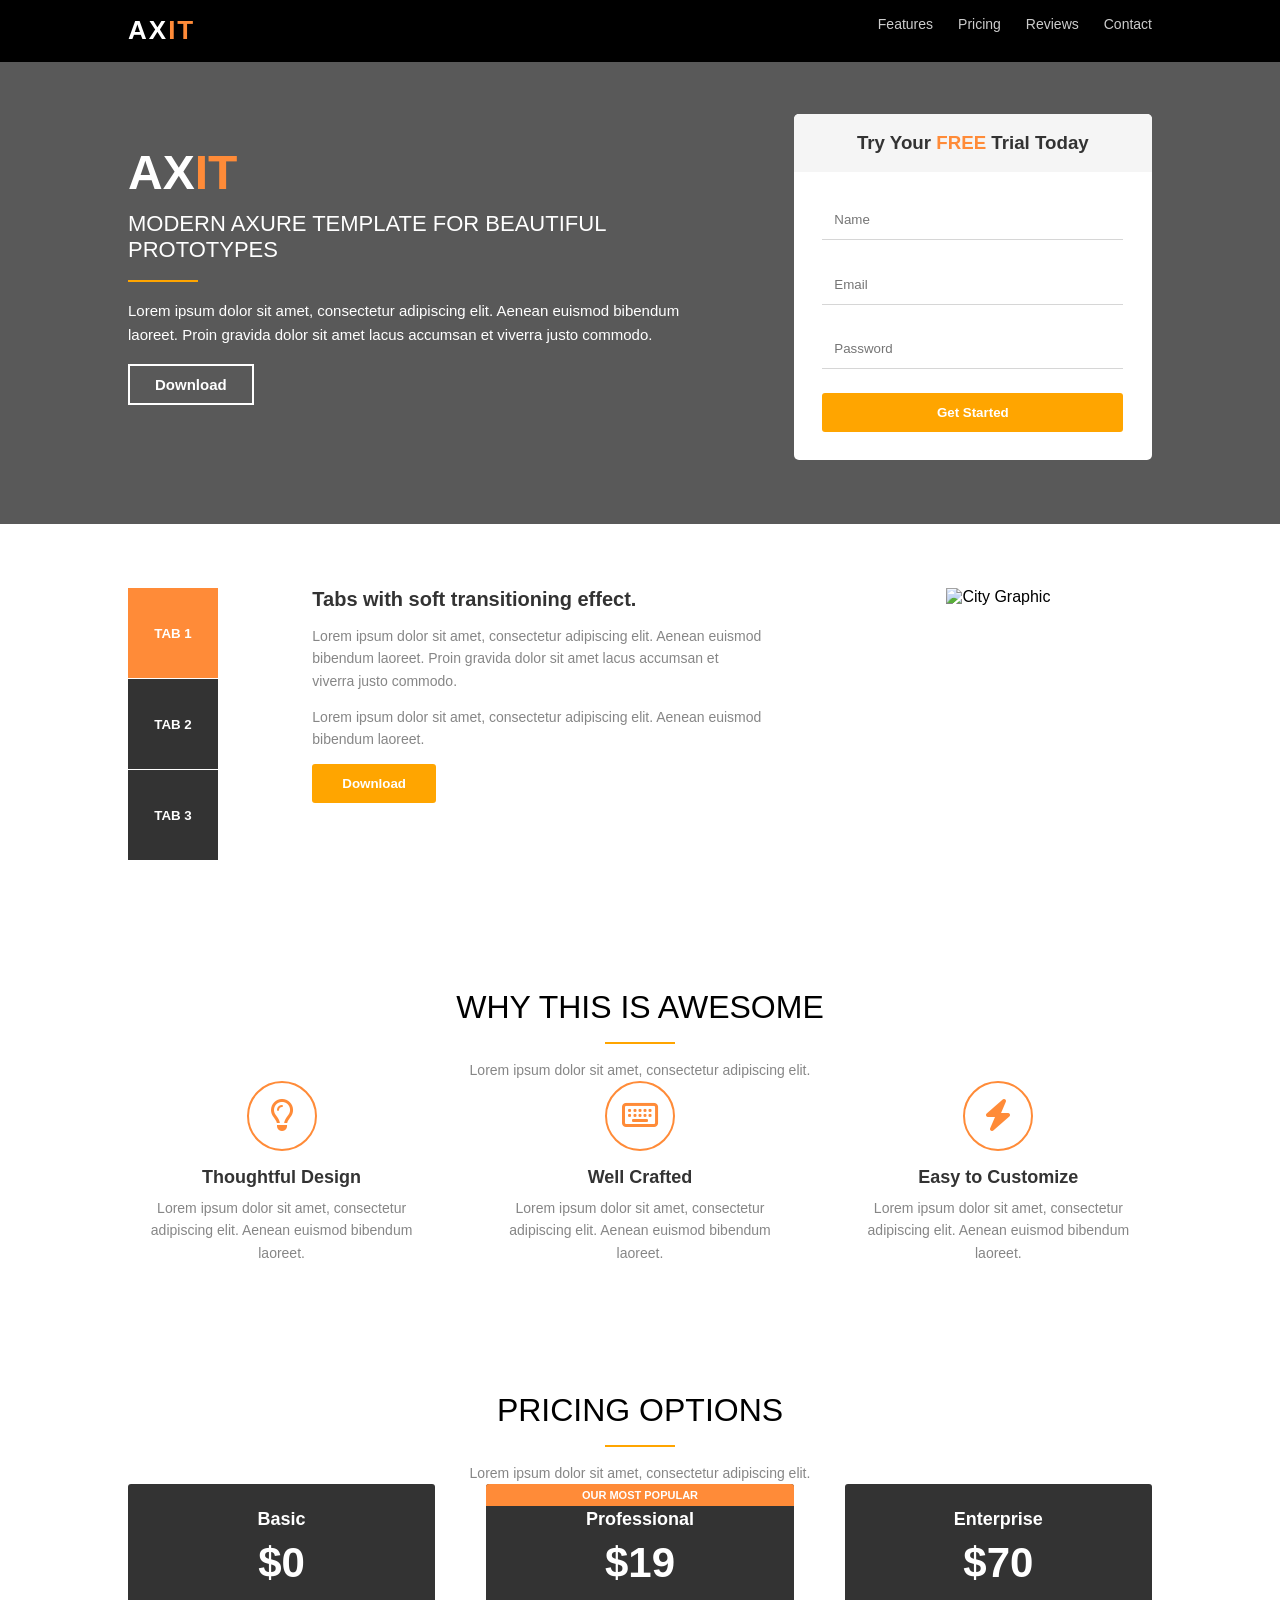
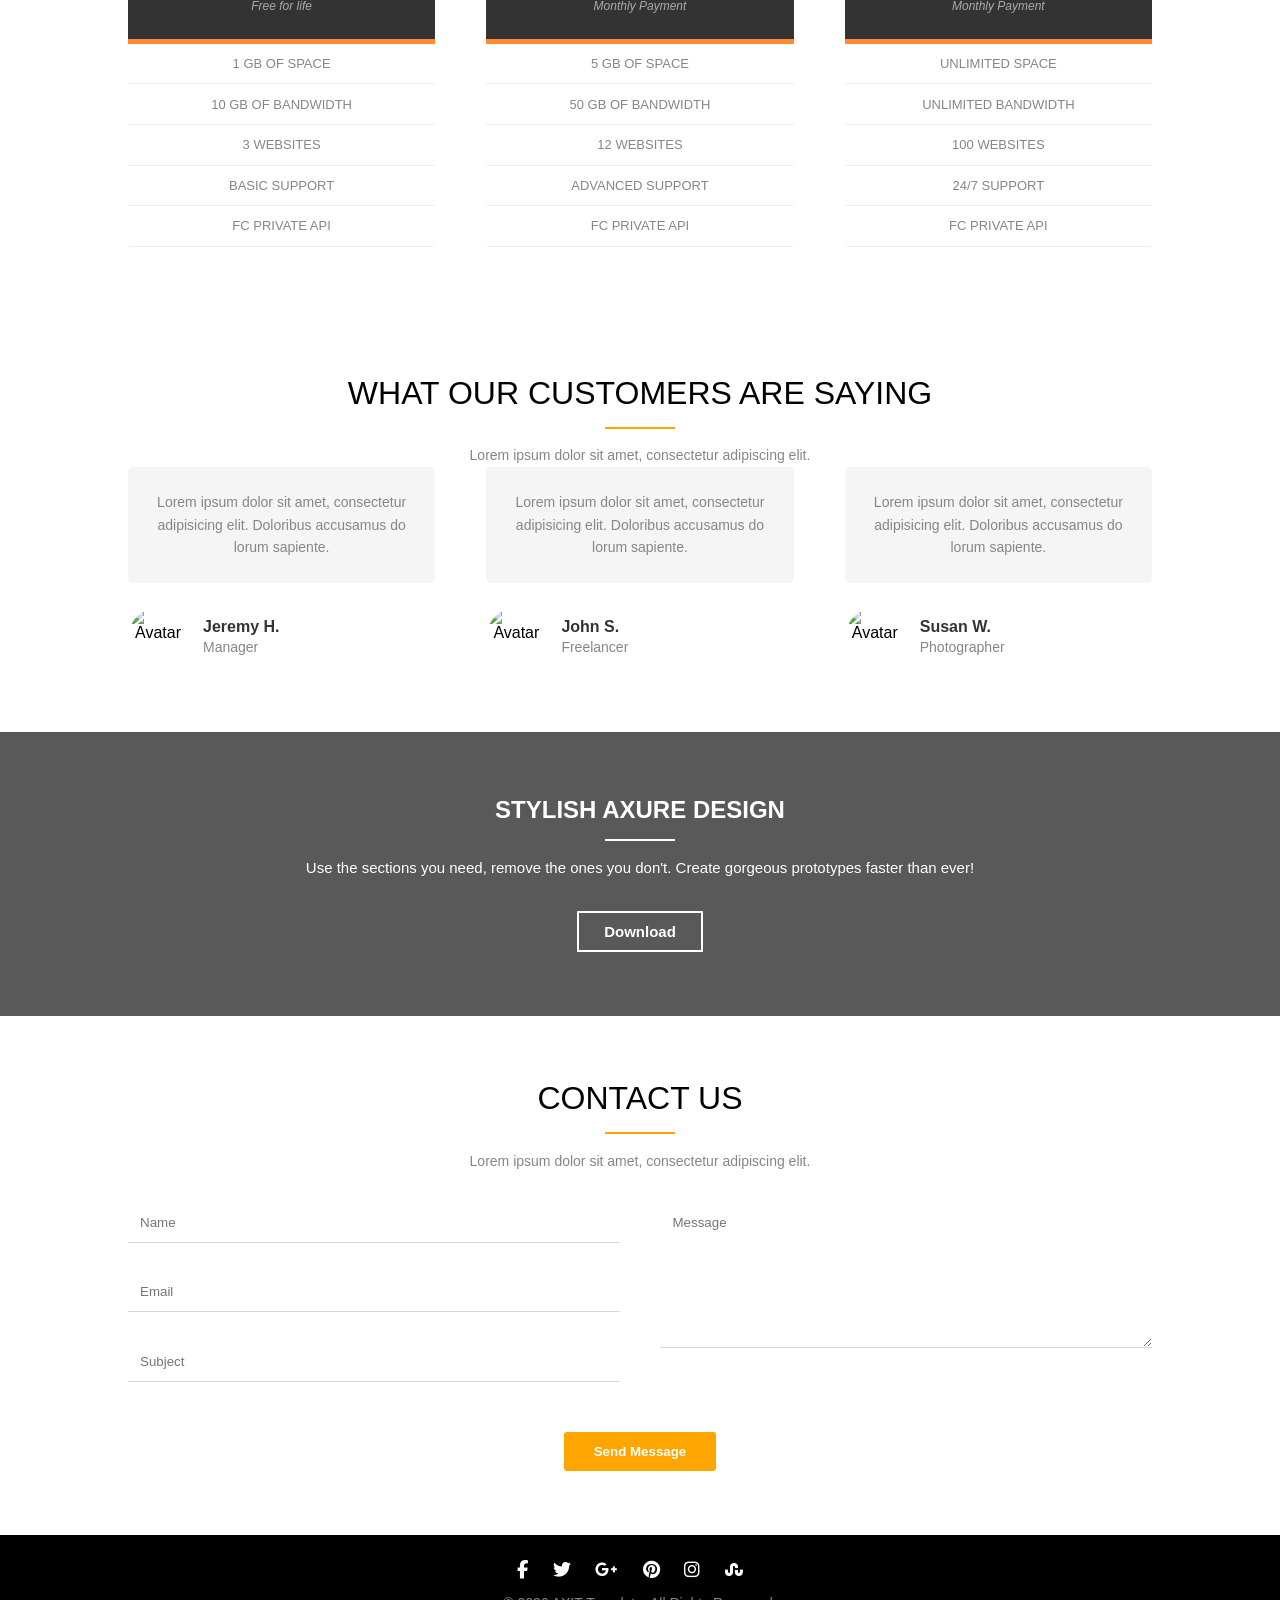
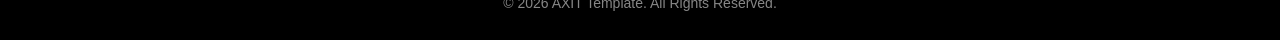
==== html_session4/index.html @ d78bab98 "tasks" ====
<!DOCTYPE html>
<html lang="en">

<head>
    <meta charset="UTF-8">
    <meta name="viewport" content="width=device-width, initial-scale=1.0">
    <title>AXIT Full Design</title>
    
    <!-- Font Awesome CDN -->
    <link rel="stylesheet" href="https://cdnjs.cloudflare.com/ajax/libs/font-awesome/6.5.1/css/all.min.css" />
    <link rel="stylesheet" href="css/style.css">
</head>

<body>
    <!-- NAVBAR -->
    <nav class="bg-dark text-white">
        <div class="container">
            <div class="logo float-left">
                <a href="#">AX<span>IT</span></a>
            </div>
            <ul class="nav-links float-right">
                <li><a href="#features">Features</a></li>
                <li><a href="#pricing">Pricing</a></li>
                <li><a href="#reviews">Reviews</a></li>
                <li><a href="#contact">Contact</a></li>
            </ul>
            <div class="clear"></div>
        </div>
    </nav>

    <!--  BANNER SECTION -->
    <section class="hero-section bg-img text-white">
        <div class="overlay padding-top-bottom">
            <div class="container">
                
                <div class="hero-content float-left">
                    <h1 class="logo-text">AX<span>IT</span></h1>
                    <h2>MODERN AXURE TEMPLATE FOR BEAUTIFUL PROTOTYPES</h2>
                    <hr class="hr-left hr-orange">
                    <p class="text-light-white">Lorem ipsum dolor sit amet, consectetur adipiscing elit. Aenean euismod bibendum laoreet. Proin gravida dolor sit amet lacus accumsan et viverra justo commodo.</p>
                    <button class="btn-transparent text-white">Download</button>
                </div>

                <div class="hero-form float-right text-center">
                    <div class="form-header">
                        <h3>Try Your <span>FREE</span> Trial Today</h3>
                    </div>
                    <form class="form-body">
                        <input type="text" placeholder="Name">
                        <input type="email" placeholder="Email">
                        <input type="password" placeholder="Password">
                        <button type="button" class="btn-orange btn-block">Get Started</button>
                    </form>
                </div>

                <div class="clear"></div>
            </div>
        </div>
    </section>

    <!-- 4. TABS SECTION -->
    <section class="tabs-section bg-light padding-top-bottom" id="features">
        <div class="container">
            <div class="tab-buttons float-left">
                <button class="tab-btn active">TAB 1</button>
                <button class="tab-btn">TAB 2</button>
                <button class="tab-btn">TAB 3</button>
            </div>

            <div class="tab-content float-left">
                <h3>Tabs with soft transitioning effect.</h3>
                <p class="text-light">Lorem ipsum dolor sit amet, consectetur adipiscing elit. Aenean euismod bibendum laoreet. Proin gravida dolor sit amet lacus accumsan et viverra justo commodo.</p>
                <p class="text-light">Lorem ipsum dolor sit amet, consectetur adipiscing elit. Aenean euismod bibendum laoreet.</p>
                <button class="btn-orange">Download</button>
            </div>

            <div class="tab-image float-right text-center">
                <img src="https://imgs.search.brave.com/rQVAR0Qed2WCeFYQwuxj2axhdK0CxvWxcbKxpM0lQdU/rs:fit:860:0:0:0/g:ce/aHR0cHM6Ly9tZWRp/YS5pc3RvY2twaG90/by5jb20vaWQvOTEz/ODg5NDM4L3Bob3Rv/L255Yy1kb3dudG93/bi1za3lzY3JhcGVy/cy5qcGc_cz02MTJ4/NjEyJnc9MCZrPTIw/JmM9NUxXdXhjSVpP/bHQwNDY4YVdFVEVE/Yl9lVzZJbUExX2Zj/WktmUDRNemtxST0" alt="City Graphic">
            </div>

            <div class="clear"></div>
        </div>
    </section>

    <!-- 7. WHY THIS IS AWESOME -->
    <section class="padding-top-bottom text-center">
        <div class="container">
            <h1 class="title-font">WHY THIS IS AWESOME</h1>
            <hr class="hr-style hr-orange">
            <p class="text-light sub-heading">Lorem ipsum dolor sit amet, consectetur adipiscing elit.</p>

            <div class="card float-left">
                <i class="fa-regular fa-lightbulb icon-circle"></i>
                <h3>Thoughtful Design</h3>
                <p class="text-light">Lorem ipsum dolor sit amet, consectetur adipiscing elit. Aenean euismod bibendum laoreet.</p>
            </div>

            <div class="card float-left card-margin">
                <i class="fa-regular fa-keyboard icon-circle"></i>
                <h3>Well Crafted</h3>
                <p class="text-light">Lorem ipsum dolor sit amet, consectetur adipiscing elit. Aenean euismod bibendum laoreet.</p>
            </div>

            <div class="card float-left">
                <i class="fa-solid fa-bolt icon-circle"></i>
                <h3>Easy to Customize</h3>
                <p class="text-light">Lorem ipsum dolor sit amet, consectetur adipiscing elit. Aenean euismod bibendum laoreet.</p>
            </div>

            <div class="clear"></div>
        </div>
    </section>

    <!-- 8. PRICING OPTIONS -->
    <section class="bg-light padding-top-bottom text-center" id="pricing">
        <div class="container">
            <h1 class="title-font">PRICING OPTIONS</h1>
            <hr class="hr-style hr-orange">
            <p class="text-light sub-heading">Lorem ipsum dolor sit amet, consectetur adipiscing elit.</p>

            <div class="price-box float-left">
                <div class="price-header">
                    <h3>Basic</h3>
                    <div class="price-amount">$0</div>
                    <span class="price-period">Free for life</span>
                </div>
                <ul class="price-body">
                    <li>1 GB OF SPACE</li>
                    <li>10 GB OF BANDWIDTH</li>
                    <li>3 WEBSITES</li>
                    <li>BASIC SUPPORT</li>
                    <li>FC PRIVATE API</li>
                </ul>
            </div>

            <div class="price-box float-left price-margin active-price">
                <div class="price-header">
                    <h3>Professional</h3>
                    <div class="price-amount">$19</div>
                    <span class="price-period">Monthly Payment</span>
                    <div class="ribbon">OUR MOST POPULAR</div>
                </div>
                <ul class="price-body">
                    <li>5 GB OF SPACE</li>
                    <li>50 GB OF BANDWIDTH</li>
                    <li>12 WEBSITES</li>
                    <li>ADVANCED SUPPORT</li>
                    <li>FC PRIVATE API</li>
                </ul>
            </div>

            <div class="price-box float-left">
                <div class="price-header">
                    <h3>Enterprise</h3>
                    <div class="price-amount">$70</div>
                    <span class="price-period">Monthly Payment</span>
                </div>
                <ul class="price-body">
                    <li>UNLIMITED SPACE</li>
                    <li>UNLIMITED BANDWIDTH</li>
                    <li>100 WEBSITES</li>
                    <li>24/7 SUPPORT</li>
                    <li>FC PRIVATE API</li>
                </ul>
            </div>

            <div class="clear"></div>
        </div>
    </section>

    <!-- 9. REVIEWS SECTION -->
    <section class="padding-top-bottom text-center" id="reviews">
        <div class="container">
            <h1 class="title-font">WHAT OUR CUSTOMERS ARE SAYING</h1>
            <hr class="hr-style hr-orange">
            <p class="text-light sub-heading">Lorem ipsum dolor sit amet, consectetur adipiscing elit.</p>

            <div class="card float-left">
                <div class="review-bubble">
                    <p class="text-light">Lorem ipsum dolor sit amet, consectetur adipisicing elit. Doloribus accusamus do lorum sapiente.</p>
                </div>
                <div class="author-box">
                    <img src="https://imgs.search.brave.com/K-6lNqvaDxLyiuefB7mvi7PeqDvSjrN-JHui2Lk-UnM/rs:fit:860:0:0:0/g:ce/aHR0cHM6Ly9tZWRp/YS5pc3RvY2twaG90/by5jb20vaWQvMTI4/OTIyMDU0NS9waG90/by9iZWF1dGlmdWwt/d29tYW4tc21pbGlu/Zy13aXRoLWNyb3Nz/ZWQtYXJtcy5qcGc_/cz02MTJ4NjEyJnc9/MCZrPTIwJmM9cW1P/VGtHc3RLajFxTjB6/UFZXai1uMjhvUkE2/X0JIUU44dVZMSVhn/MFRGOD0" alt="Avatar" class="float-left">
                    <div class="author-info float-left">
                        <h4>Jeremy H.</h4>
                        <p class="text-light">Manager</p>
                    </div>
                    <div class="clear"></div>
                </div>
            </div>

            <div class="card float-left card-margin">
                <div class="review-bubble">
                    <p class="text-light">Lorem ipsum dolor sit amet, consectetur adipisicing elit. Doloribus accusamus do lorum sapiente.</p>
                </div>
                <div class="author-box">
                    <img src="https://imgs.search.brave.com/K-6lNqvaDxLyiuefB7mvi7PeqDvSjrN-JHui2Lk-UnM/rs:fit:860:0:0:0/g:ce/aHR0cHM6Ly9tZWRp/YS5pc3RvY2twaG90/by5jb20vaWQvMTI4/OTIyMDU0NS9waG90/by9iZWF1dGlmdWwt/d29tYW4tc21pbGlu/Zy13aXRoLWNyb3Nz/ZWQtYXJtcy5qcGc_/cz02MTJ4NjEyJnc9/MCZrPTIwJmM9cW1P/VGtHc3RLajFxTjB6/UFZXai1uMjhvUkE2/X0JIUU44dVZMSVhn/MFRGOD0" alt="Avatar" class="float-left">
                    <div class="author-info float-left">
                        <h4>John S.</h4>
                        <p class="text-light">Freelancer</p>
                    </div>
                    <div class="clear"></div>
                </div>
            </div>

            <div class="card float-left">
                <div class="review-bubble">
                    <p class="text-light">Lorem ipsum dolor sit amet, consectetur adipisicing elit. Doloribus accusamus do lorum sapiente.</p>
                </div>
                <div class="author-box">
                    <img src="https://imgs.search.brave.com/K-6lNqvaDxLyiuefB7mvi7PeqDvSjrN-JHui2Lk-UnM/rs:fit:860:0:0:0/g:ce/aHR0cHM6Ly9tZWRp/YS5pc3RvY2twaG90/by5jb20vaWQvMTI4/OTIyMDU0NS9waG90/by9iZWF1dGlmdWwt/d29tYW4tc21pbGlu/Zy13aXRoLWNyb3Nz/ZWQtYXJtcy5qcGc_/cz02MTJ4NjEyJnc9/MCZrPTIwJmM9cW1P/VGtHc3RLajFxTjB6/UFZXai1uMjhvUkE2/X0JIUU44dVZMSVhn/MFRGOD0" alt="Avatar" class="float-left">
                    <div class="author-info float-left">
                        <h4>Susan W.</h4>
                        <p class="text-light">Photographer</p>
                    </div>
                    <div class="clear"></div>
                </div>
            </div>

            <div class="clear"></div>
        </div>
    </section>

    <!-- 10. STYLISH AXURE DESIGN BANNER -->
    <section class="banner-bottom bg-img text-white text-center">
        <div class="overlay padding-top-bottom">
            <div class="container">
                <h2>STYLISH AXURE DESIGN</h2>
                <hr class="hr-style hr-white">
                <p class="text-light-white">Use the sections you need, remove the ones you don't. Create gorgeous prototypes faster than ever!</p>
                <button class="btn-transparent text-white">Download</button>
            </div>
        </div>
    </section>

    <!-- 11. CONTACT US SECTION -->
    <section class="padding-top-bottom text-center" id="contact">
        <div class="container">
            <h1 class="title-font">CONTACT US</h1>
            <hr class="hr-style hr-orange">
            <p class="text-light sub-heading">Lorem ipsum dolor sit amet, consectetur adipiscing elit.</p>

            <form class="contact-form">
                <div class="form-left float-left">
                    <input type="text" placeholder="Name">
                    <input type="email" placeholder="Email">
                    <input type="text" placeholder="Subject">
                </div>
                <div class="form-right float-right">
                    <textarea placeholder="Message" rows="8"></textarea>
                </div>
                <div class="clear"></div>

                <button type="button" class="btn-orange">Send Message</button>
            </form>
        </div>
    </section>

    <!-- 12. FOOTER -->
    <footer class="bg-dark text-white text-center">
        <div class="container">
            <div class="footer-icons">
                <a href="#"><i class="fa-brands fa-facebook-f"></i></a>
                <a href="#"><i class="fa-brands fa-twitter"></i></a>
                <a href="#"><i class="fa-brands fa-google-plus-g"></i></a>
                <a href="#"><i class="fa-brands fa-pinterest"></i></a>
                <a href="#"><i class="fa-brands fa-instagram"></i></a>
                <a href="#"><i class="fa-brands fa-stumbleupon"></i></a>
                <a href="#"><i class="fa-rss"></i></a>
            </div>
            <p class="text-light">&copy; 2026 AXIT Template. All Rights Reserved.</p>
        </div>
    </footer>

</body>

</html>
---- html_session4/css/style.css ----
/* ================= RESET STYLES ================= */
* {
    margin: 0;
    padding: 0;
    box-sizing: border-box;
    font-family: 'Open Sans', sans-serif;
}

ul {
    list-style: none;
}

a {
    text-decoration: none;
    color: inherit;
}

html {
    scroll-behavior: smooth;
}

/* ================= UTILITY CLASSES ================= */
.container {
    width: 80%;
    margin: auto;
}

.padding-top-bottom {
    padding: 5% 0%;
}

.text-center {
    text-align: center;
}

.title-font {
    font-size: 32px;
    font-weight: 400;
    color: black;
}


.text-light {
    color: #868686;
    font-size: 14px;
    line-height: 1.6;
}

.text-light-white {
    color: white;
    font-size: 15px;
    line-height: 1.6;
}

.bg-light {
    background-color: white;
}

.bg-dark {
    background-color: #000000;
}

.text-white {
    color: white;
}

.float-left {
    float: left;
}

.float-right {
    float: right;
}

.clear {
    clear: both;
}

/* ================= HR LINES ================= */
.hr-style {
    width: 70px;
    margin: 1.5% auto;
}

.hr-left {
    width: 70px;
    margin: 3% 0;
}

.hr-orange {
    border: 1px solid orange;
}

.hr-white {
    border: 1px solid white;
}

/* ================= BUTTONS ================= */
.btn-orange {
    background-color: orange;
    color: white;
    border: none;
    padding: 12px 30px;
    font-weight: 600;
    cursor: pointer;
    border-radius: 3px;
}

.btn-block {
    width: 100%;
}

.btn-transparent {
    background: transparent;
    color: #ffffff;
    border: 2px solid #ffffff;
    padding: 10px 25px;
    font-size: 15px;
    font-weight: 600;
    cursor: pointer;
    margin-top: 3%;
}

/* ================= NAVBAR ================= */
nav {
    padding: 1.2% 0;
    position: fixed;
    top: 0;
    width: 100%;
    z-index: 999;
}

nav .logo a {
    font-size: 26px;
    font-weight: 700;
    letter-spacing: 2px;
}

nav .logo span {
    color: #ff8b38;
}

nav .nav-links li {
    float: left;
    margin-left: 25px;
}

nav .nav-links li a {
    font-size: 14px;
    color: #cccccc;
}

/* ================= HERO SECTION ================= */
.hero-section {
    background-image: url('https://imgs.search.brave.com/aFS-o_O-pKqefH8HgmhL006Qhb6kWTuFv0uC6tzxCFI/rs:fit:860:0:0:0/g:ce/aHR0cHM6Ly9jZG4u/Y3JlYXRlLnZpc3Rh/LmNvbS9hcGkvbWVk/aWEvc21hbGwvMzE5/NjQzMi9zdG9jay1w/aG90by1tb2Rlcm4t/YnVpbGRpbmc'); /* حطي هنا صورة المباني اللي في الخلفية */
    background-size: cover;
    background-position: center;
    margin-top: 50px;
}

.overlay {
    background-color: rgba(0, 0, 0, 0.65);
}

.hero-content {
    width: 55%;
    margin-top: 3%;
}

.hero-content .logo-text {
    font-size: 48px;
    font-weight: 700;
}

.hero-content .logo-text span {
    color: #ff8b38;
}

.hero-content h2 {
    font-size: 22px;
    font-weight: 300;
    margin-top: 2%;
}

.hero-form {
    width: 35%;
    background-color: #ffffff;
    border-radius: 5px;
    overflow: hidden;
}

.hero-form .form-header {
    background-color: #f5f5f5;
    padding: 5% 0;
    color: #333333;
}

.hero-form .form-header span {
    color: #ff8b38;
}

.hero-form .form-body {
    padding: 8%;
}

.hero-form .form-body input {
    width: 100%;
    padding: 12px;
    margin-bottom: 8%;
    border: none;
    border-bottom: 1px solid #d6d6d6;
    outline: none;
}

/* ================= SOCIAL BAR ================= */
.social-bar {
    padding: 2% 0;
    background-color: #ffffff;
    border-bottom: 1px solid #e2e2e2;
}

.social-text {
    width: 40%;
}

.social-text h4 {
    font-size: 18px;
    color: #333333;
}

.social-icons a {
    color: #cccccc;
    font-size: 22px;
    margin-left: 20px;
}

/* ================= TABS SECTION ================= */
.tabs-section .tab-buttons {
    width: 15%;
}

.tabs-section .tab-btn {
    display: block;
    width: 90px;
    height: 90px;
    background-color: #333333;
    color: #ffffff;
    border: none;
    font-weight: 700;
    margin-bottom: 1px;
    cursor: pointer;
}

.tabs-section .tab-btn.active {
    background-color: #ff8b38;
}

.tabs-section .tab-content {
    width: 50%;
    padding: 0 3%;
}

.tabs-section .tab-content h3 {
    font-size: 20px;
    margin-bottom: 3%;
    color: #333333;
}

.tabs-section .tab-content p {
    margin-bottom: 3%;
}

.tabs-section .tab-image {
    width: 30%;
}

.tabs-section .tab-image img {
    max-width: 100%;
}

/* ================= SUBLIST SECTION ================= */
.sublist-image {
    width: 45%;
}

.sublist-image img {
    width: 100%;
    box-shadow: 0 5px 15px rgba(0,0,0,0.1);
}

.sublist-content {
    width: 48%;
}

.sublist-content h3 {
    font-size: 22px;
    color: #333333;
}

.icon-item {
    margin-top: 5%;
}

.icon-item .icon-box {
    width: 12%;
}

.icon-item .icon-box i {
    font-size: 20px;
    color: #ff8b38;
    border: 2px solid #ff8b38;
    border-radius: 50%;
    width: 45px;
    height: 45px;
    text-align: center;
    line-height: 40px;
}

.icon-item .icon-text {
    width: 85%;
}

.icon-item .icon-text h4 {
    color: #333333;
    margin-bottom: 1%;
}

/* ================= CARDS SYSTEM (WHY THIS IS AWESOME & REVIEWS) ================= */
.card {
    width: 30%;
}

.card-margin {
    margin-left: 5%;
    margin-right: 5%;
}

.icon-circle {
    color: #ff8b38;
    font-size: 32px;
    border: 2px solid #ff8b38;
    border-radius: 50%;
    width: 70px;
    height: 70px;
    line-height: 65px;
    margin-bottom: 5%;
    display: inline-block;
}

.card h3 {
    font-size: 18px;
    color: #333333;
    margin-bottom: 3%;
}

/* ================= PRICING SECTION ================= */
.price-box {
    width: 30%;
    background-color: #ffffff;
    border-radius: 3px;
    overflow: hidden;
}

.price-margin {
    margin-left: 5%;
    margin-right: 5%;
}

.price-header {
    background-color: #333333;
    color: #ffffff;
    padding: 8% 0;
    border-bottom: 5px solid #ff8b38;
    position: relative;
}

.price-header h3 {
    font-size: 18px;
}

.price-amount {
    font-size: 42px;
    font-weight: 700;
    margin: 3% 0;
}

.price-period {
    font-size: 12px;
    color: #aaaaaa;
    font-style: italic;
}

.active-price .ribbon {
    background-color: #ff8b38;
    color: #ffffff;
    font-size: 11px;
    font-weight: 700;
    padding: 5px 0;
    position: absolute;
    top: 0;
    width: 100%;
}

.price-body li {
    padding: 4% 0;
    border-bottom: 1px solid #eeeeee;
    color: #868686;
    font-size: 13px;
}

/* ================= REVIEWS SECTION ================= */
.review-bubble {
    background-color: #f5f5f5;
    padding: 8%;
    border-radius: 5px;
    margin-bottom: 8%;
}

.author-box img {
    border-radius: 50%;
    width: 60px;
    height: 60px;
    margin-right: 15px;
}

.author-info {
    text-align: left;
    margin-top: 10px;
}

.author-info h4 {
    color: #333333;
    font-size: 16px;
}

/* ================= BANNER BOTTOM ================= */
.banner-bottom {
    background-image: url('https://imgs.search.brave.com/UqXgfhXXlQAJseL4YaWO9r1tIferCQCR3tfOexanqvE/rs:fit:860:0:0:0/g:ce/aHR0cHM6Ly9pbWFn/ZXMucGV4ZWxzLmNv/bS9waG90b3MvMTM0/MzcxMzIvcGV4ZWxz/LXBob3RvLTEzNDM3/MTMyLmpwZWc_Y3M9/dGlueXNyZ2ImZHBy/PTEmdz01MDA'); 
    background-size: cover;
}

/* ================= CONTACT FORM ================= */
.contact-form {
    margin-top: 3%;
}

.form-left {
    width: 48%;
}

.form-right {
    width: 48%;
}

.contact-form input, 
.contact-form textarea {
    width: 100%;
    padding: 12px;
    margin-bottom: 6%;
    border: none;
    border-bottom: 1px solid #d6d6d6;
    outline: none;
}

.contact-form button {
    margin-top: 2%;
}

/* ================= FOOTER ================= */
footer {
    padding: 2% 0;
}

.footer-icons {
    margin-bottom: 1%;
}

.footer-icons a {
    color: #ffffff;
    margin: 0 10px;
    font-size: 18px;
}
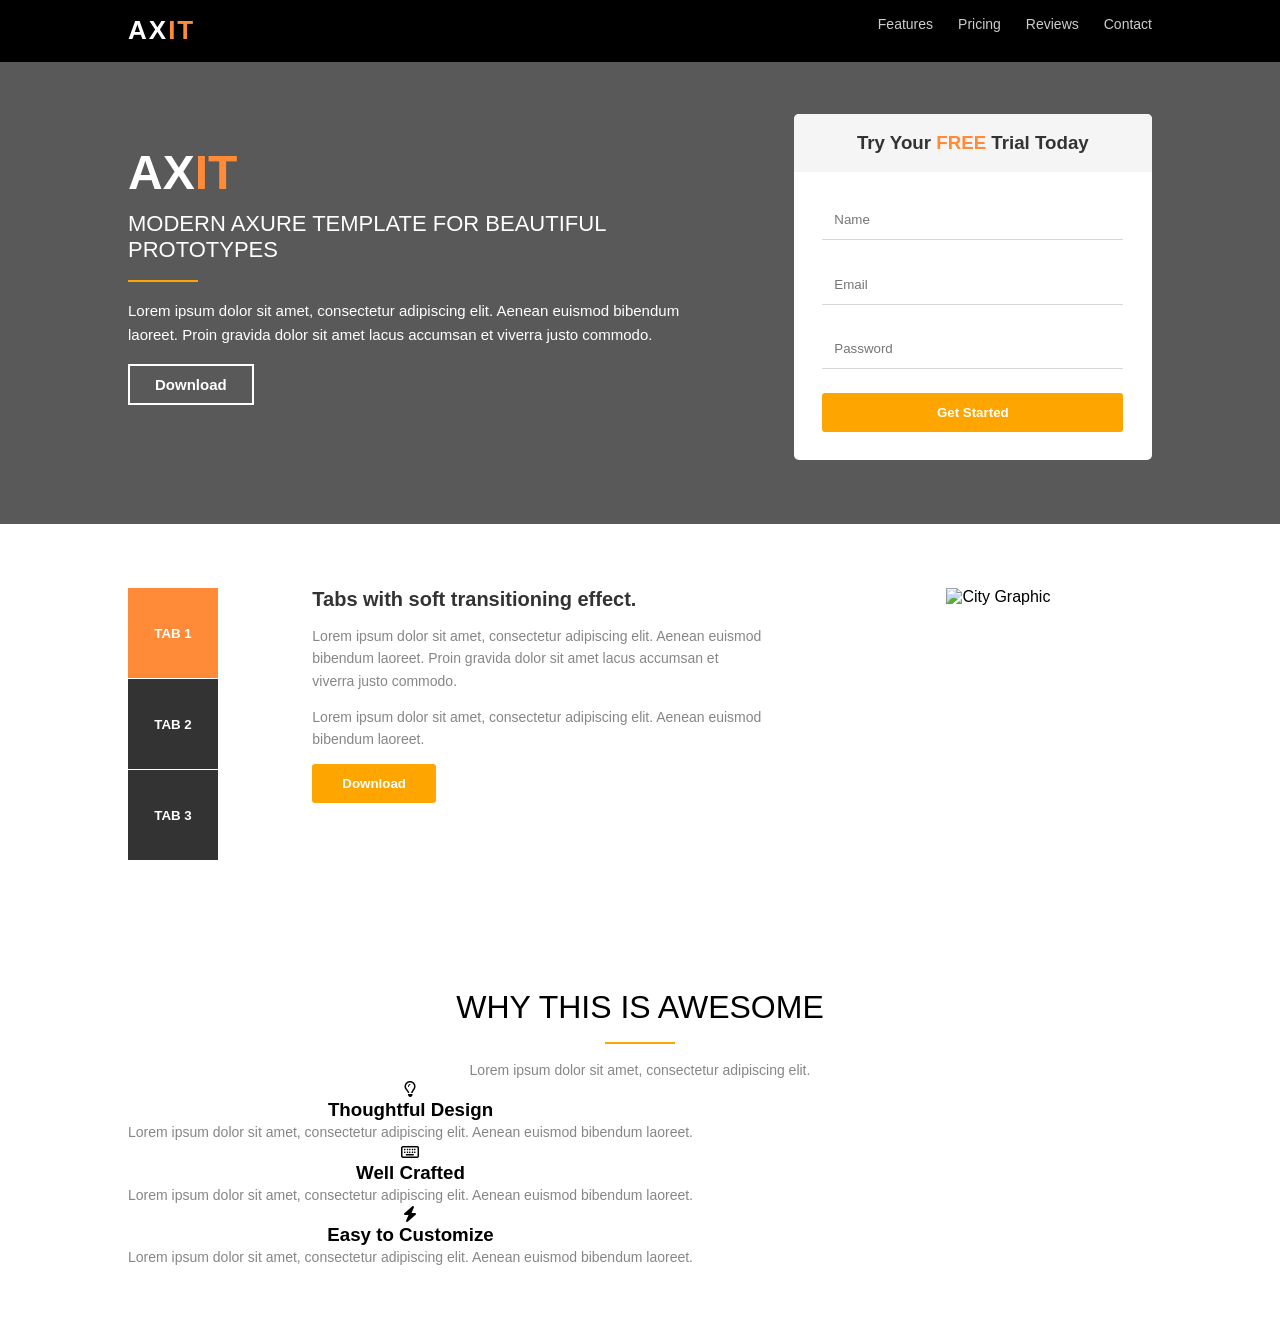
==== commit 9a677e82: "html_session4" ====
--- a/html_session4/index.html
+++ b/html_session4/index.html
@@ -111,167 +111,4 @@
         </div>
     </section>
 
-    <!-- 8. PRICING OPTIONS -->
-    <section class="bg-light padding-top-bottom text-center" id="pricing">
-        <div class="container">
-            <h1 class="title-font">PRICING OPTIONS</h1>
-            <hr class="hr-style hr-orange">
-            <p class="text-light sub-heading">Lorem ipsum dolor sit amet, consectetur adipiscing elit.</p>
-
-            <div class="price-box float-left">
-                <div class="price-header">
-                    <h3>Basic</h3>
-                    <div class="price-amount">$0</div>
-                    <span class="price-period">Free for life</span>
-                </div>
-                <ul class="price-body">
-                    <li>1 GB OF SPACE</li>
-                    <li>10 GB OF BANDWIDTH</li>
-                    <li>3 WEBSITES</li>
-                    <li>BASIC SUPPORT</li>
-                    <li>FC PRIVATE API</li>
-                </ul>
-            </div>
-
-            <div class="price-box float-left price-margin active-price">
-                <div class="price-header">
-                    <h3>Professional</h3>
-                    <div class="price-amount">$19</div>
-                    <span class="price-period">Monthly Payment</span>
-                    <div class="ribbon">OUR MOST POPULAR</div>
-                </div>
-                <ul class="price-body">
-                    <li>5 GB OF SPACE</li>
-                    <li>50 GB OF BANDWIDTH</li>
-                    <li>12 WEBSITES</li>
-                    <li>ADVANCED SUPPORT</li>
-                    <li>FC PRIVATE API</li>
-                </ul>
-            </div>
-
-            <div class="price-box float-left">
-                <div class="price-header">
-                    <h3>Enterprise</h3>
-                    <div class="price-amount">$70</div>
-                    <span class="price-period">Monthly Payment</span>
-                </div>
-                <ul class="price-body">
-                    <li>UNLIMITED SPACE</li>
-                    <li>UNLIMITED BANDWIDTH</li>
-                    <li>100 WEBSITES</li>
-                    <li>24/7 SUPPORT</li>
-                    <li>FC PRIVATE API</li>
-                </ul>
-            </div>
-
-            <div class="clear"></div>
-        </div>
-    </section>
-
-    <!-- 9. REVIEWS SECTION -->
-    <section class="padding-top-bottom text-center" id="reviews">
-        <div class="container">
-            <h1 class="title-font">WHAT OUR CUSTOMERS ARE SAYING</h1>
-            <hr class="hr-style hr-orange">
-            <p class="text-light sub-heading">Lorem ipsum dolor sit amet, consectetur adipiscing elit.</p>
-
-            <div class="card float-left">
-                <div class="review-bubble">
-                    <p class="text-light">Lorem ipsum dolor sit amet, consectetur adipisicing elit. Doloribus accusamus do lorum sapiente.</p>
-                </div>
-                <div class="author-box">
-                    <img src="https://imgs.search.brave.com/K-6lNqvaDxLyiuefB7mvi7PeqDvSjrN-JHui2Lk-UnM/rs:fit:860:0:0:0/g:ce/aHR0cHM6Ly9tZWRp/YS5pc3RvY2twaG90/by5jb20vaWQvMTI4/OTIyMDU0NS9waG90/by9iZWF1dGlmdWwt/d29tYW4tc21pbGlu/Zy13aXRoLWNyb3Nz/ZWQtYXJtcy5qcGc_/cz02MTJ4NjEyJnc9/MCZrPTIwJmM9cW1P/VGtHc3RLajFxTjB6/UFZXai1uMjhvUkE2/X0JIUU44dVZMSVhn/MFRGOD0" alt="Avatar" class="float-left">
-                    <div class="author-info float-left">
-                        <h4>Jeremy H.</h4>
-                        <p class="text-light">Manager</p>
-                    </div>
-                    <div class="clear"></div>
-                </div>
-            </div>
-
-            <div class="card float-left card-margin">
-                <div class="review-bubble">
-                    <p class="text-light">Lorem ipsum dolor sit amet, consectetur adipisicing elit. Doloribus accusamus do lorum sapiente.</p>
-                </div>
-                <div class="author-box">
-                    <img src="https://imgs.search.brave.com/K-6lNqvaDxLyiuefB7mvi7PeqDvSjrN-JHui2Lk-UnM/rs:fit:860:0:0:0/g:ce/aHR0cHM6Ly9tZWRp/YS5pc3RvY2twaG90/by5jb20vaWQvMTI4/OTIyMDU0NS9waG90/by9iZWF1dGlmdWwt/d29tYW4tc21pbGlu/Zy13aXRoLWNyb3Nz/ZWQtYXJtcy5qcGc_/cz02MTJ4NjEyJnc9/MCZrPTIwJmM9cW1P/VGtHc3RLajFxTjB6/UFZXai1uMjhvUkE2/X0JIUU44dVZMSVhn/MFRGOD0" alt="Avatar" class="float-left">
-                    <div class="author-info float-left">
-                        <h4>John S.</h4>
-                        <p class="text-light">Freelancer</p>
-                    </div>
-                    <div class="clear"></div>
-                </div>
-            </div>
-
-            <div class="card float-left">
-                <div class="review-bubble">
-                    <p class="text-light">Lorem ipsum dolor sit amet, consectetur adipisicing elit. Doloribus accusamus do lorum sapiente.</p>
-                </div>
-                <div class="author-box">
-                    <img src="https://imgs.search.brave.com/K-6lNqvaDxLyiuefB7mvi7PeqDvSjrN-JHui2Lk-UnM/rs:fit:860:0:0:0/g:ce/aHR0cHM6Ly9tZWRp/YS5pc3RvY2twaG90/by5jb20vaWQvMTI4/OTIyMDU0NS9waG90/by9iZWF1dGlmdWwt/d29tYW4tc21pbGlu/Zy13aXRoLWNyb3Nz/ZWQtYXJtcy5qcGc_/cz02MTJ4NjEyJnc9/MCZrPTIwJmM9cW1P/VGtHc3RLajFxTjB6/UFZXai1uMjhvUkE2/X0JIUU44dVZMSVhn/MFRGOD0" alt="Avatar" class="float-left">
-                    <div class="author-info float-left">
-                        <h4>Susan W.</h4>
-                        <p class="text-light">Photographer</p>
-                    </div>
-                    <div class="clear"></div>
-                </div>
-            </div>
-
-            <div class="clear"></div>
-        </div>
-    </section>
-
-    <!-- 10. STYLISH AXURE DESIGN BANNER -->
-    <section class="banner-bottom bg-img text-white text-center">
-        <div class="overlay padding-top-bottom">
-            <div class="container">
-                <h2>STYLISH AXURE DESIGN</h2>
-                <hr class="hr-style hr-white">
-                <p class="text-light-white">Use the sections you need, remove the ones you don't. Create gorgeous prototypes faster than ever!</p>
-                <button class="btn-transparent text-white">Download</button>
-            </div>
-        </div>
-    </section>
-
-    <!-- 11. CONTACT US SECTION -->
-    <section class="padding-top-bottom text-center" id="contact">
-        <div class="container">
-            <h1 class="title-font">CONTACT US</h1>
-            <hr class="hr-style hr-orange">
-            <p class="text-light sub-heading">Lorem ipsum dolor sit amet, consectetur adipiscing elit.</p>
-
-            <form class="contact-form">
-                <div class="form-left float-left">
-                    <input type="text" placeholder="Name">
-                    <input type="email" placeholder="Email">
-                    <input type="text" placeholder="Subject">
-                </div>
-                <div class="form-right float-right">
-                    <textarea placeholder="Message" rows="8"></textarea>
-                </div>
-                <div class="clear"></div>
-
-                <button type="button" class="btn-orange">Send Message</button>
-            </form>
-        </div>
-    </section>
-
-    <!-- 12. FOOTER -->
-    <footer class="bg-dark text-white text-center">
-        <div class="container">
-            <div class="footer-icons">
-                <a href="#"><i class="fa-brands fa-facebook-f"></i></a>
-                <a href="#"><i class="fa-brands fa-twitter"></i></a>
-                <a href="#"><i class="fa-brands fa-google-plus-g"></i></a>
-                <a href="#"><i class="fa-brands fa-pinterest"></i></a>
-                <a href="#"><i class="fa-brands fa-instagram"></i></a>
-                <a href="#"><i class="fa-brands fa-stumbleupon"></i></a>
-                <a href="#"><i class="fa-rss"></i></a>
-            </div>
-            <p class="text-light">&copy; 2026 AXIT Template. All Rights Reserved.</p>
-        </div>
-    </footer>
-
-</body>
-
-</html>+    
--- a/html_session4/css/style.css
+++ b/html_session4/css/style.css
@@ -212,27 +212,6 @@
     outline: none;
 }
 
-/* ================= SOCIAL BAR ================= */
-.social-bar {
-    padding: 2% 0;
-    background-color: #ffffff;
-    border-bottom: 1px solid #e2e2e2;
-}
-
-.social-text {
-    width: 40%;
-}
-
-.social-text h4 {
-    font-size: 18px;
-    color: #333333;
-}
-
-.social-icons a {
-    color: #cccccc;
-    font-size: 22px;
-    margin-left: 20px;
-}
 
 /* ================= TABS SECTION ================= */
 .tabs-section .tab-buttons {
@@ -325,158 +304,3 @@
     margin-bottom: 1%;
 }
 
-/* ================= CARDS SYSTEM (WHY THIS IS AWESOME & REVIEWS) ================= */
-.card {
-    width: 30%;
-}
-
-.card-margin {
-    margin-left: 5%;
-    margin-right: 5%;
-}
-
-.icon-circle {
-    color: #ff8b38;
-    font-size: 32px;
-    border: 2px solid #ff8b38;
-    border-radius: 50%;
-    width: 70px;
-    height: 70px;
-    line-height: 65px;
-    margin-bottom: 5%;
-    display: inline-block;
-}
-
-.card h3 {
-    font-size: 18px;
-    color: #333333;
-    margin-bottom: 3%;
-}
-
-/* ================= PRICING SECTION ================= */
-.price-box {
-    width: 30%;
-    background-color: #ffffff;
-    border-radius: 3px;
-    overflow: hidden;
-}
-
-.price-margin {
-    margin-left: 5%;
-    margin-right: 5%;
-}
-
-.price-header {
-    background-color: #333333;
-    color: #ffffff;
-    padding: 8% 0;
-    border-bottom: 5px solid #ff8b38;
-    position: relative;
-}
-
-.price-header h3 {
-    font-size: 18px;
-}
-
-.price-amount {
-    font-size: 42px;
-    font-weight: 700;
-    margin: 3% 0;
-}
-
-.price-period {
-    font-size: 12px;
-    color: #aaaaaa;
-    font-style: italic;
-}
-
-.active-price .ribbon {
-    background-color: #ff8b38;
-    color: #ffffff;
-    font-size: 11px;
-    font-weight: 700;
-    padding: 5px 0;
-    position: absolute;
-    top: 0;
-    width: 100%;
-}
-
-.price-body li {
-    padding: 4% 0;
-    border-bottom: 1px solid #eeeeee;
-    color: #868686;
-    font-size: 13px;
-}
-
-/* ================= REVIEWS SECTION ================= */
-.review-bubble {
-    background-color: #f5f5f5;
-    padding: 8%;
-    border-radius: 5px;
-    margin-bottom: 8%;
-}
-
-.author-box img {
-    border-radius: 50%;
-    width: 60px;
-    height: 60px;
-    margin-right: 15px;
-}
-
-.author-info {
-    text-align: left;
-    margin-top: 10px;
-}
-
-.author-info h4 {
-    color: #333333;
-    font-size: 16px;
-}
-
-/* ================= BANNER BOTTOM ================= */
-.banner-bottom {
-    background-image: url('https://imgs.search.brave.com/UqXgfhXXlQAJseL4YaWO9r1tIferCQCR3tfOexanqvE/rs:fit:860:0:0:0/g:ce/aHR0cHM6Ly9pbWFn/ZXMucGV4ZWxzLmNv/bS9waG90b3MvMTM0/MzcxMzIvcGV4ZWxz/LXBob3RvLTEzNDM3/MTMyLmpwZWc_Y3M9/dGlueXNyZ2ImZHBy/PTEmdz01MDA'); 
-    background-size: cover;
-}
-
-/* ================= CONTACT FORM ================= */
-.contact-form {
-    margin-top: 3%;
-}
-
-.form-left {
-    width: 48%;
-}
-
-.form-right {
-    width: 48%;
-}
-
-.contact-form input, 
-.contact-form textarea {
-    width: 100%;
-    padding: 12px;
-    margin-bottom: 6%;
-    border: none;
-    border-bottom: 1px solid #d6d6d6;
-    outline: none;
-}
-
-.contact-form button {
-    margin-top: 2%;
-}
-
-/* ================= FOOTER ================= */
-footer {
-    padding: 2% 0;
-}
-
-.footer-icons {
-    margin-bottom: 1%;
-}
-
-.footer-icons a {
-    color: #ffffff;
-    margin: 0 10px;
-    font-size: 18px;
-}
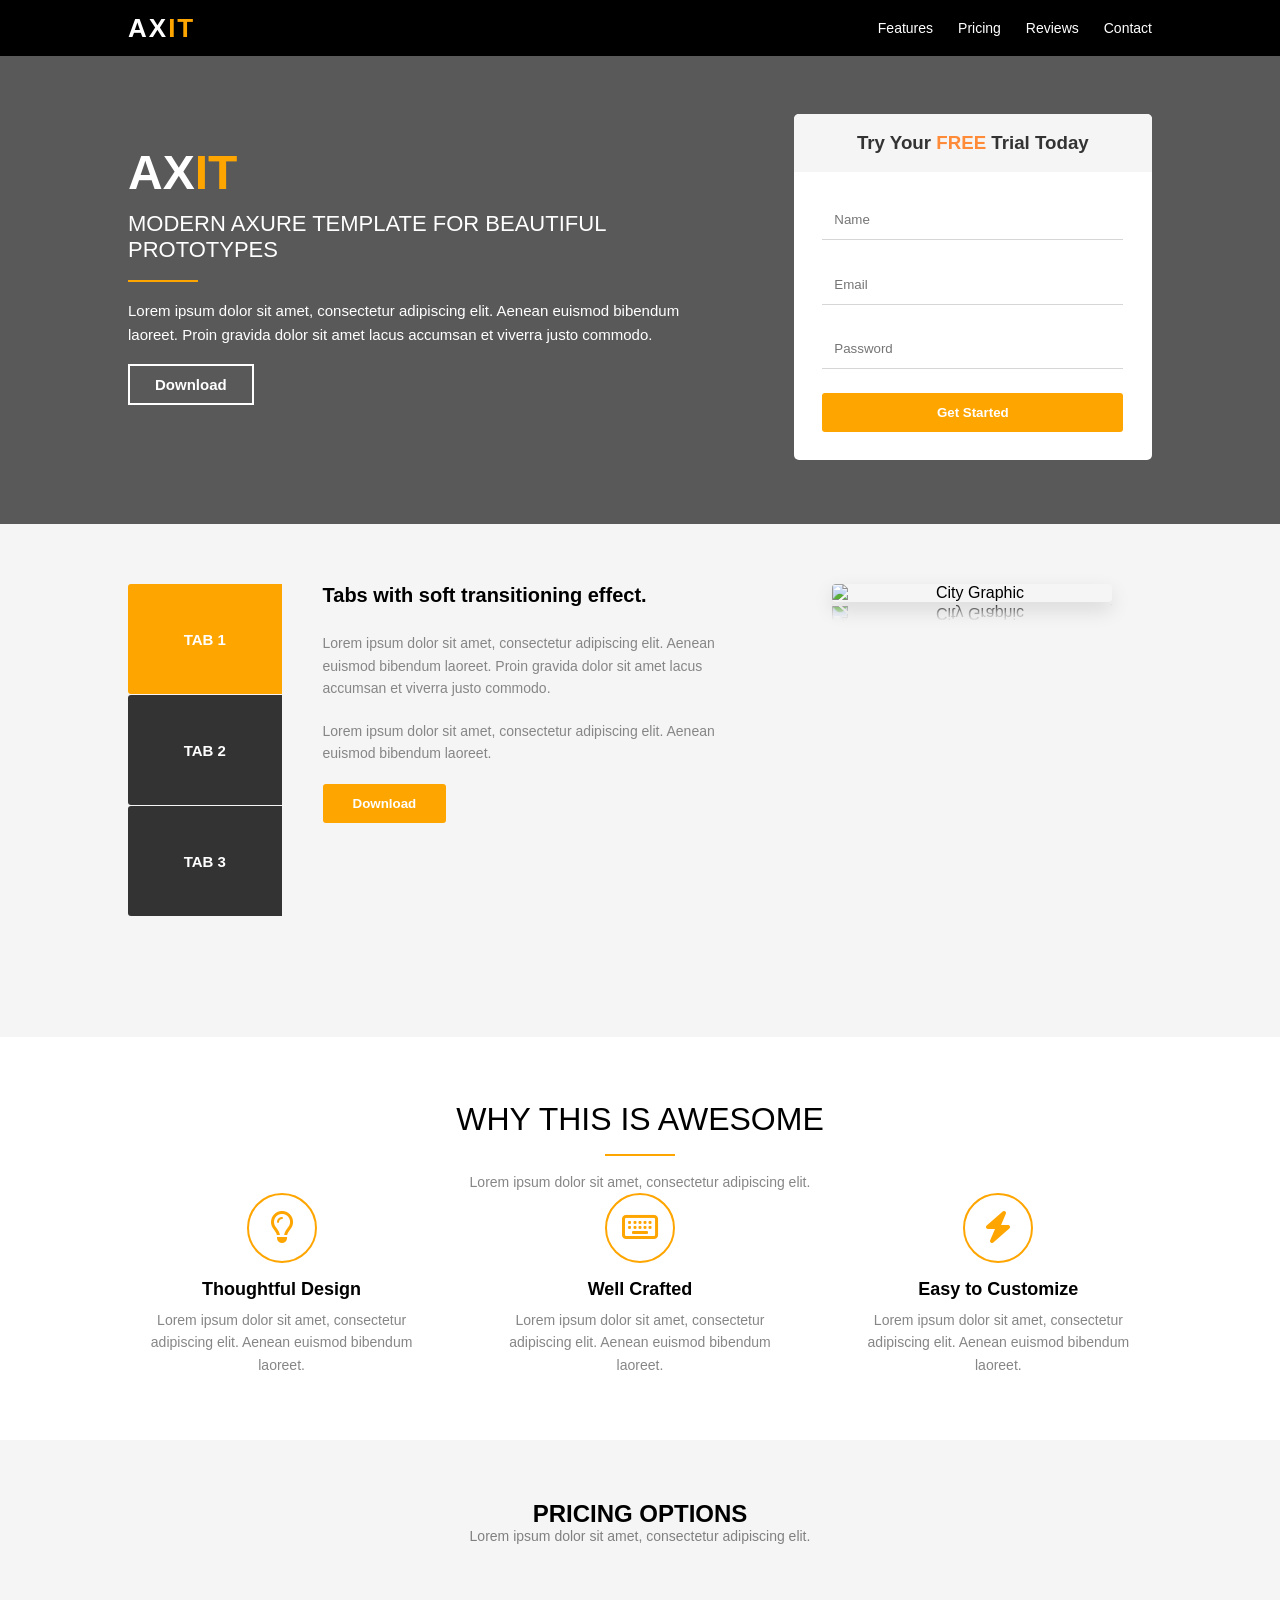
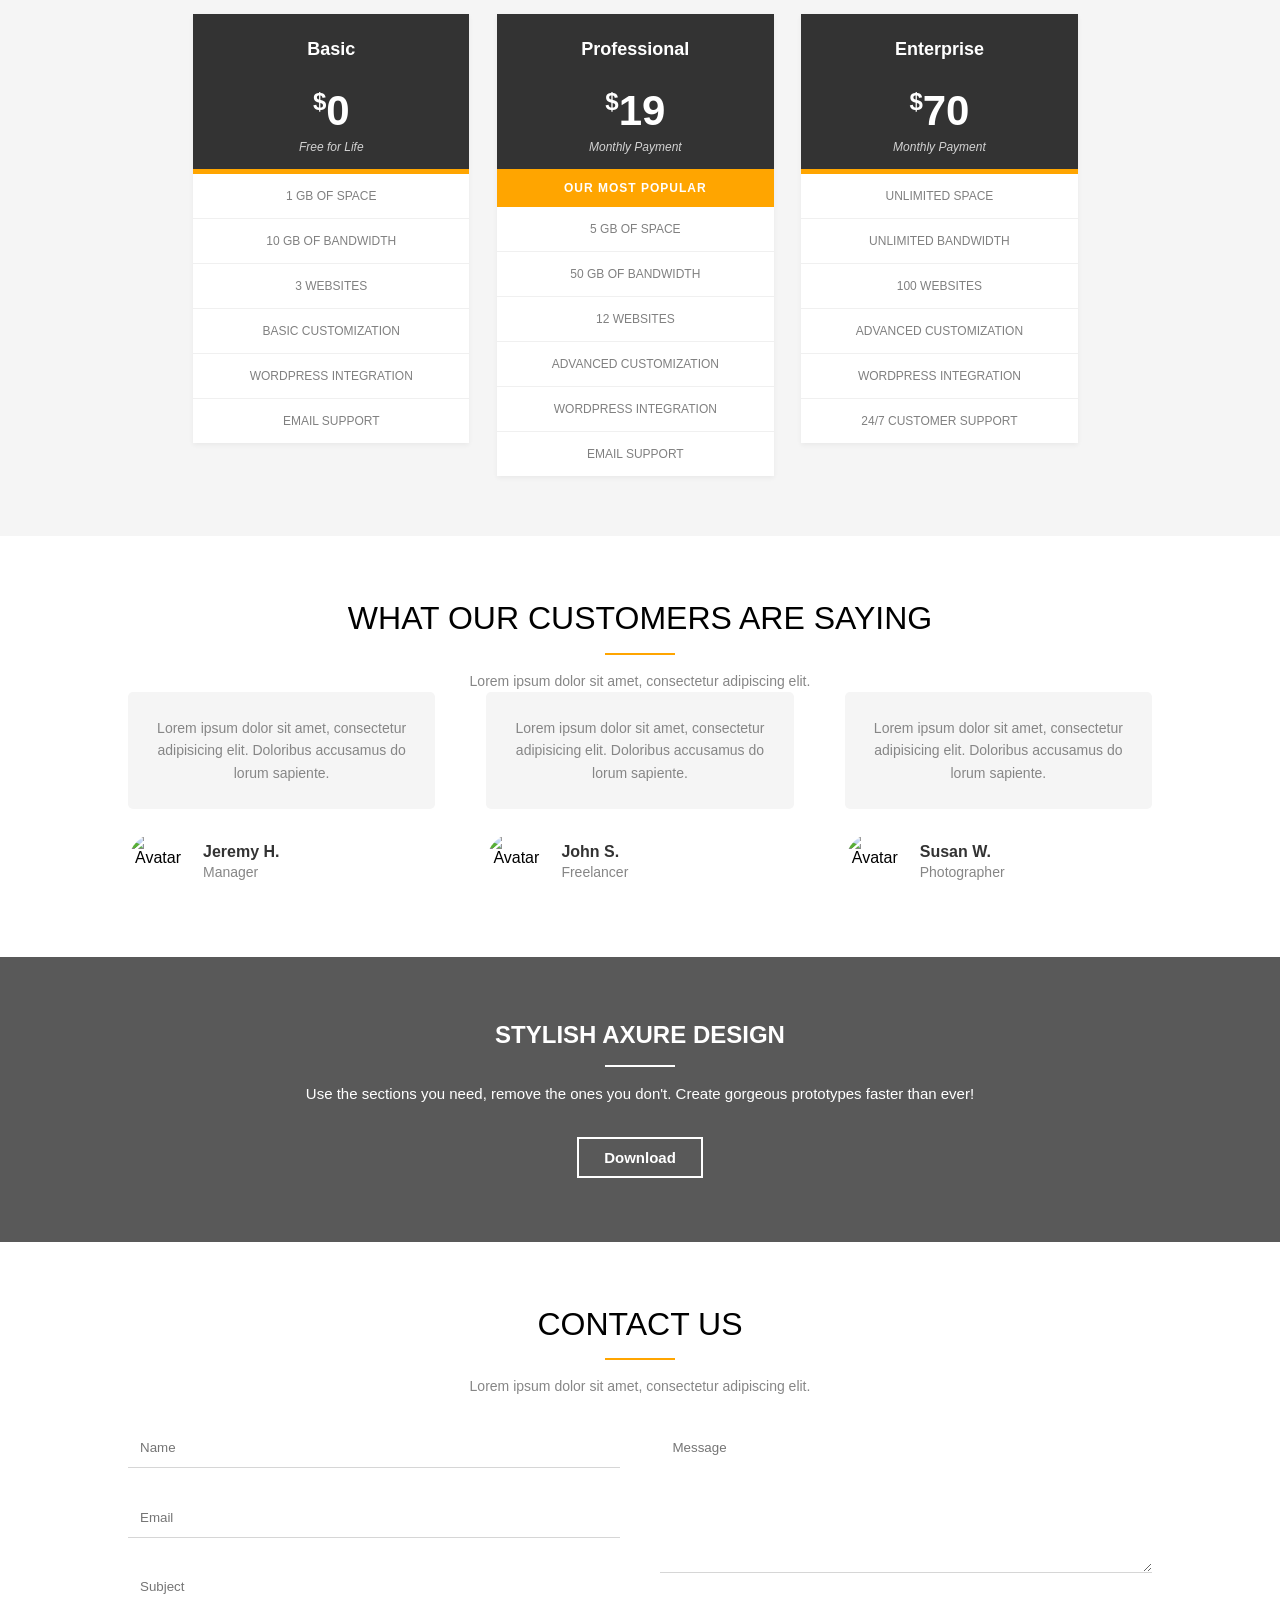
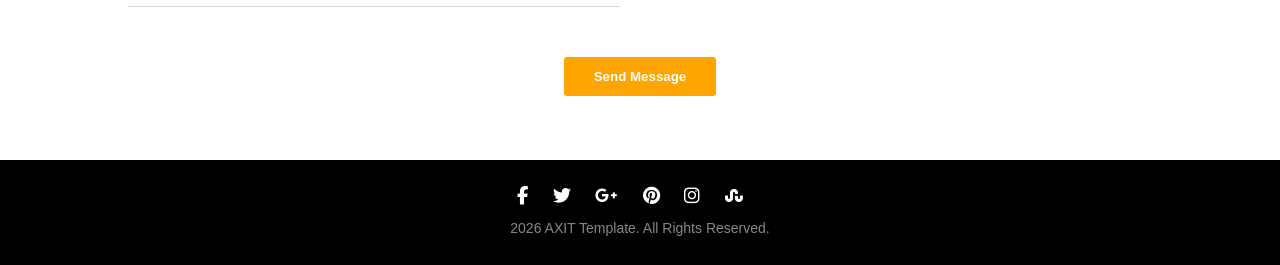
==== commit 7025b544: "edite in file" ====
--- a/html_session4/index.html
+++ b/html_session4/index.html
@@ -111,4 +111,175 @@
         </div>
     </section>
 
-    +    <!-- 8. PRICING OPTIONS -->
+    <section class="pricing-section">
+    <div class="container">
+        <h2>PRICING OPTIONS</h2>
+        <div class="line"></div>
+        <p class="subtitle">Lorem ipsum dolor sit amet, consectetur adipiscing elit.</p>
+
+        <div class="pricing-tables">
+            <!-- Basic Plan -->
+            <div class="price-card">
+                <div class="card-header">
+                    <h3>Basic</h3>
+                    <div class="price"><span>$</span>0</div>
+                    <p class="period">Free for Life</p>
+                </div>
+                <div class="orange-divider"></div>
+                <ul class="features">
+                    <li>1 GB OF SPACE</li>
+                    <li>10 GB OF BANDWIDTH</li>
+                    <li>3 WEBSITES</li>
+                    <li>BASIC CUSTOMIZATION</li>
+                    <li>WORDPRESS INTEGRATION</li>
+                    <li>EMAIL SUPPORT</li>
+                </ul>
+            </div>
+
+            <!-- Professional Plan (Featured) -->
+            <div class="price-card featured">
+                <div class="card-header">
+                    <h3>Professional</h3>
+                    <div class="price"><span>$</span>19</div>
+                    <p class="period">Monthly Payment</p>
+                </div>
+                <div class="popular-badge">OUR MOST POPULAR</div>
+                <ul class="features">
+                    <li>5 GB OF SPACE</li>
+                    <li>50 GB OF BANDWIDTH</li>
+                    <li>12 WEBSITES</li>
+                    <li>ADVANCED CUSTOMIZATION</li>
+                    <li>WORDPRESS INTEGRATION</li>
+                    <li>EMAIL SUPPORT</li>
+                </ul>
+            </div>
+
+            <!-- Enterprise Plan -->
+            <div class="price-card">
+                <div class="card-header">
+                    <h3>Enterprise</h3>
+                    <div class="price"><span>$</span>70</div>
+                    <p class="period">Monthly Payment</p>
+                </div>
+                <div class="orange-divider"></div>
+                <ul class="features">
+                    <li>UNLIMITED SPACE</li>
+                    <li>UNLIMITED BANDWIDTH</li>
+                    <li>100 WEBSITES</li>
+                    <li>ADVANCED CUSTOMIZATION</li>
+                    <li>WORDPRESS INTEGRATION</li>
+                    <li>24/7 CUSTOMER SUPPORT</li>
+                </ul>
+            </div>
+        </div>
+    </div>
+</section>
+
+    <!-- 9. REVIEWS SECTION -->
+    <section class="padding-top-bottom text-center" id="reviews">
+        <div class="container">
+            <h1 class="title-font">WHAT OUR CUSTOMERS ARE SAYING</h1>
+            <hr class="hr-style hr-orange">
+            <p class="text-light sub-heading">Lorem ipsum dolor sit amet, consectetur adipiscing elit.</p>
+
+            <div class="card float-left">
+                <div class="review-bubble">
+                    <p class="text-light">Lorem ipsum dolor sit amet, consectetur adipisicing elit. Doloribus accusamus do lorum sapiente.</p>
+                </div>
+                <div class="author-box">
+                    <img src="https://imgs.search.brave.com/K-6lNqvaDxLyiuefB7mvi7PeqDvSjrN-JHui2Lk-UnM/rs:fit:860:0:0:0/g:ce/aHR0cHM6Ly9tZWRp/YS5pc3RvY2twaG90/by5jb20vaWQvMTI4/OTIyMDU0NS9waG90/by9iZWF1dGlmdWwt/d29tYW4tc21pbGlu/Zy13aXRoLWNyb3Nz/ZWQtYXJtcy5qcGc_/cz02MTJ4NjEyJnc9/MCZrPTIwJmM9cW1P/VGtHc3RLajFxTjB6/UFZXai1uMjhvUkE2/X0JIUU44dVZMSVhn/MFRGOD0" alt="Avatar" class="float-left">
+                    <div class="author-info float-left">
+                        <h4>Jeremy H.</h4>
+                        <p class="text-light">Manager</p>
+                    </div>
+                    <div class="clear"></div>
+                </div>
+            </div>
+
+            <div class="card float-left card-margin">
+                <div class="review-bubble">
+                    <p class="text-light">Lorem ipsum dolor sit amet, consectetur adipisicing elit. Doloribus accusamus do lorum sapiente.</p>
+                </div>
+                <div class="author-box">
+                    <img src="https://imgs.search.brave.com/K-6lNqvaDxLyiuefB7mvi7PeqDvSjrN-JHui2Lk-UnM/rs:fit:860:0:0:0/g:ce/aHR0cHM6Ly9tZWRp/YS5pc3RvY2twaG90/by5jb20vaWQvMTI4/OTIyMDU0NS9waG90/by9iZWF1dGlmdWwt/d29tYW4tc21pbGlu/Zy13aXRoLWNyb3Nz/ZWQtYXJtcy5qcGc_/cz02MTJ4NjEyJnc9/MCZrPTIwJmM9cW1P/VGtHc3RLajFxTjB6/UFZXai1uMjhvUkE2/X0JIUU44dVZMSVhn/MFRGOD0" alt="Avatar" class="float-left">
+                    <div class="author-info float-left">
+                        <h4>John S.</h4>
+                        <p class="text-light">Freelancer</p>
+                    </div>
+                    <div class="clear"></div>
+                </div>
+            </div>
+
+            <div class="card float-left">
+                <div class="review-bubble">
+                    <p class="text-light">Lorem ipsum dolor sit amet, consectetur adipisicing elit. Doloribus accusamus do lorum sapiente.</p>
+                </div>
+                <div class="author-box">
+                    <img src="https://imgs.search.brave.com/K-6lNqvaDxLyiuefB7mvi7PeqDvSjrN-JHui2Lk-UnM/rs:fit:860:0:0:0/g:ce/aHR0cHM6Ly9tZWRp/YS5pc3RvY2twaG90/by5jb20vaWQvMTI4/OTIyMDU0NS9waG90/by9iZWF1dGlmdWwt/d29tYW4tc21pbGlu/Zy13aXRoLWNyb3Nz/ZWQtYXJtcy5qcGc_/cz02MTJ4NjEyJnc9/MCZrPTIwJmM9cW1P/VGtHc3RLajFxTjB6/UFZXai1uMjhvUkE2/X0JIUU44dVZMSVhn/MFRGOD0" alt="Avatar" class="float-left">
+                    <div class="author-info float-left">
+                        <h4>Susan W.</h4>
+                        <p class="text-light">Photographer</p>
+                    </div>
+                    <div class="clear"></div>
+                </div>
+            </div>
+
+            <div class="clear"></div>
+        </div>
+    </section>
+
+    <!-- 10. STYLISH AXURE DESIGN BANNER -->
+    <section class="banner-bottom bg-img text-white text-center">
+        <div class="overlay padding-top-bottom">
+            <div class="container">
+                <h2>STYLISH AXURE DESIGN</h2>
+                <hr class="hr-style hr-white">
+                <p class="text-light-white">Use the sections you need, remove the ones you don't. Create gorgeous prototypes faster than ever!</p>
+                <button class="btn-transparent text-white">Download</button>
+            </div>
+        </div>
+    </section>
+
+    <!-- 11. CONTACT US SECTION -->
+    <section class="padding-top-bottom text-center" id="contact">
+        <div class="container">
+            <h1 class="title-font">CONTACT US</h1>
+            <hr class="hr-style hr-orange">
+            <p class="text-light sub-heading">Lorem ipsum dolor sit amet, consectetur adipiscing elit.</p>
+
+            <form class="contact-form">
+                <div class="form-left float-left">
+                    <input type="text" placeholder="Name">
+                    <input type="email" placeholder="Email">
+                    <input type="text" placeholder="Subject">
+                </div>
+                <div class="form-right float-right">
+                    <textarea placeholder="Message" rows="8"></textarea>
+                </div>
+                <div class="clear"></div>
+
+                <button type="button" class="btn-orange">Send Message</button>
+            </form>
+        </div>
+    </section>
+
+    <!-- 12. FOOTER -->
+    <footer class="bg-dark text-white text-center">
+        <div class="container">
+            <div class="footer-icons">
+                <a href="#"><i class="fa-brands fa-facebook-f"></i></a>
+                <a href="#"><i class="fa-brands fa-twitter"></i></a>
+                <a href="#"><i class="fa-brands fa-google-plus-g"></i></a>
+                <a href="#"><i class="fa-brands fa-pinterest"></i></a>
+                <a href="#"><i class="fa-brands fa-instagram"></i></a>
+                <a href="#"><i class="fa-brands fa-stumbleupon"></i></a>
+                <a href="#"><i class="fa-rss"></i></a>
+            </div>
+            <p class="text-light"> 2026 AXIT Template. All Rights Reserved.</p>
+        </div>
+    </footer>
+
+</body>
+
+</html>
--- a/html_session4/css/style.css
+++ b/html_session4/css/style.css
@@ -123,7 +123,7 @@
 
 /* ================= NAVBAR ================= */
 nav {
-    padding: 1.2% 0;
+    padding: 15px 0; 
     position: fixed;
     top: 0;
     width: 100%;
@@ -134,10 +134,12 @@
     font-size: 26px;
     font-weight: 700;
     letter-spacing: 2px;
+    line-height: 1; 
+    display: inline-block;
 }
 
 nav .logo span {
-    color: #ff8b38;
+    color: orange;
 }
 
 nav .nav-links li {
@@ -147,7 +149,9 @@
 
 nav .nav-links li a {
     font-size: 14px;
-    color: #cccccc;
+    color: white;
+    display: inline-block;
+    line-height: 26px; 
 }
 
 /* ================= HERO SECTION ================= */
@@ -173,7 +177,7 @@
 }
 
 .hero-content .logo-text span {
-    color: #ff8b38;
+    color: orange;
 }
 
 .hero-content h2 {
@@ -214,93 +218,265 @@
 
 
 /* ================= TABS SECTION ================= */
+.tabs-section {
+   background-color: #f5f5f5;
+    padding-top: 60px;
+    padding-bottom: 120px;
+}
+
 .tabs-section .tab-buttons {
     width: 15%;
 }
 
 .tabs-section .tab-btn {
     display: block;
-    width: 90px;
-    height: 90px;
+    width: 100%; 
+    height: 110px; 
     background-color: #333333;
-    color: #ffffff;
+    color: white;
     border: none;
+    font-size: 15px;
     font-weight: 700;
     margin-bottom: 1px;
     cursor: pointer;
+    border-radius: 3px 0 0 3px; 
 }
 
 .tabs-section .tab-btn.active {
-    background-color: #ff8b38;
+    background-color: orange; 
 }
 
 .tabs-section .tab-content {
     width: 50%;
-    padding: 0 3%;
+    padding: 0 4%;
 }
 
 .tabs-section .tab-content h3 {
     font-size: 20px;
+    font-weight: 700;
+    margin-bottom: 25px;
+    color: black;
+}
+
+.tabs-section .tab-content p {
+    color: #868686; 
+    line-height: 1.6;
+    margin-bottom: 20px;
+}
+
+.tabs-section .tab-image {
+    width: 280px;
+    float: right;
+    position: relative;
+    margin-right: 40px;
+}
+
+.tabs-section .tab-image img {
+    width: 100%;
+    height: auto;
+    display: block;
+    border-radius: 4px;
+    box-shadow: 0 8px 20px rgba(0, 0, 0, 0.12);
+    -webkit-box-reflect: below 2px linear-gradient(to bottom, rgba(0, 0, 0, 0) 0%, rgba(0, 0, 0, 0.3) 50%, rgba(0, 0, 0, 0.8) 100%);
+}
+
+/* ================= WHY THIS IS AWESOME & REVIEWS ================= */
+.card {
+    width: 30%;
+}
+
+.card-margin {
+    margin-left: 5%;
+    margin-right: 5%;
+}
+
+.icon-circle {
+    color: orange;
+    font-size: 32px;
+    border: 2px solid orange;
+    border-radius: 50%;
+    width: 70px;
+    height: 70px;
+    line-height: 65px;
+    margin-bottom: 5%;
+    display: inline-block;
+}
+
+.card h3 {
+    font-size: 18px;
+    color: black;
     margin-bottom: 3%;
+}
+
+/* ================= PRICING SECTION ================= */
+.pricing-section {
+    background-color: #f5f5f5;
+    padding: 60px 0;
+    text-align: center;
+}
+
+.pricing-tables::after {
+    content: "";
+    display: table;
+    clear: both;
+}
+
+.pricing-tables {
+    width: 90%;
+    margin: 0 auto;
+}
+
+.price-card {
+    width: 30%;
+    float: left;
+    margin: 0 1.5%;
+    background-color: white;
+    box-shadow: 0 2px 5px rgba(0,0,0,0.05);
+}
+
+.card-header {
+    background-color: #333333;
+    color: white;
+    padding: 25px 0 15px 0;
+}
+
+.card-header h3 {
+    font-size: 18px;
+    margin-bottom: 15px;
+    padding-bottom: 15px;
+}
+
+.card-header .price {
+    font-size: 42px;
+    font-weight: bold;
+    line-height: 1;
+}
+
+.card-header .price span {
+    font-size: 24px;
+    vertical-align: super;
+}
+
+.card-header .period {
+    font-size: 12px;
+    font-style: italic;
+    color: lightgray;
+    margin-top: 8px;
+}
+
+.popular-badge {
+    background-color: orange;
+    color: white;
+    font-weight: bold;
+    font-size: 12px;
+    padding: 12px 0;
+    letter-spacing: 1px;
+}
+
+.orange-divider {
+    height: 5px;
+    background-color: orange;
+}
+
+.price-card .features {
+    list-style: none;
+    padding: 0;
+    margin: 0;
+}
+
+.price-card .features li {
+    padding: 15px 0;
+    font-size: 12px;
+    color: gray;
+    border-bottom: 1px solid #f0f0f0;
+}
+
+.price-card .features li:last-child {
+    border-bottom: none;
+}
+
+.pricing-section .subtitle {
+    color: gray;
+    font-size: 14px;
+    margin-bottom: 70px; 
+}
+
+.pricing-tables {
+    width: 90%;
+    margin: 20px auto 0 auto; 
+}
+
+/* ================= REVIEWS SECTION ================= */
+.review-bubble {
+    background-color: #f5f5f5;
+    padding: 8%;
+    border-radius: 5px;
+    margin-bottom: 8%;
+}
+
+.author-box img {
+    border-radius: 50%;
+    width: 60px;
+    height: 60px;
+    margin-right: 15px;
+}
+
+.author-info {
+    text-align: left;
+    margin-top: 10px;
+}
+
+.author-info h4 {
     color: #333333;
-}
-
-.tabs-section .tab-content p {
-    margin-bottom: 3%;
-}
-
-.tabs-section .tab-image {
-    width: 30%;
-}
-
-.tabs-section .tab-image img {
-    max-width: 100%;
-}
-
-/* ================= SUBLIST SECTION ================= */
-.sublist-image {
-    width: 45%;
-}
-
-.sublist-image img {
+    font-size: 16px;
+}
+
+/* ================= BANNER BOTTOM ================= */
+.banner-bottom {
+    background-image: url('https://imgs.search.brave.com/UqXgfhXXlQAJseL4YaWO9r1tIferCQCR3tfOexanqvE/rs:fit:860:0:0:0/g:ce/aHR0cHM6Ly9pbWFn/ZXMucGV4ZWxzLmNv/bS9waG90b3MvMTM0/MzcxMzIvcGV4ZWxz/LXBob3RvLTEzNDM3/MTMyLmpwZWc_Y3M9/dGlueXNyZ2ImZHBy/PTEmdz01MDA'); 
+    background-size: cover;
+}
+
+
+/* ================= CONTACT FORM ================= */
+.contact-form {
+    margin-top: 3%;
+}
+
+.form-left {
+    width: 48%;
+}
+
+.form-right {
+    width: 48%;
+}
+
+.contact-form input, 
+.contact-form textarea {
     width: 100%;
-    box-shadow: 0 5px 15px rgba(0,0,0,0.1);
-}
-
-.sublist-content {
-    width: 48%;
-}
-
-.sublist-content h3 {
-    font-size: 22px;
-    color: #333333;
-}
-
-.icon-item {
-    margin-top: 5%;
-}
-
-.icon-item .icon-box {
-    width: 12%;
-}
-
-.icon-item .icon-box i {
-    font-size: 20px;
-    color: #ff8b38;
-    border: 2px solid #ff8b38;
-    border-radius: 50%;
-    width: 45px;
-    height: 45px;
-    text-align: center;
-    line-height: 40px;
-}
-
-.icon-item .icon-text {
-    width: 85%;
-}
-
-.icon-item .icon-text h4 {
-    color: #333333;
+    padding: 12px;
+    margin-bottom: 6%;
+    border: none;
+    border-bottom: 1px solid #d6d6d6;
+    outline: none;
+}
+
+.contact-form button {
+    margin-top: 2%;
+}
+
+/* ================= FOOTER ================= */
+footer {
+    padding: 2% 0;
+}
+
+.footer-icons {
     margin-bottom: 1%;
 }
 
+.footer-icons a {
+    color: #ffffff;
+    margin: 0 10px;
+    font-size: 18px;
+}
+
